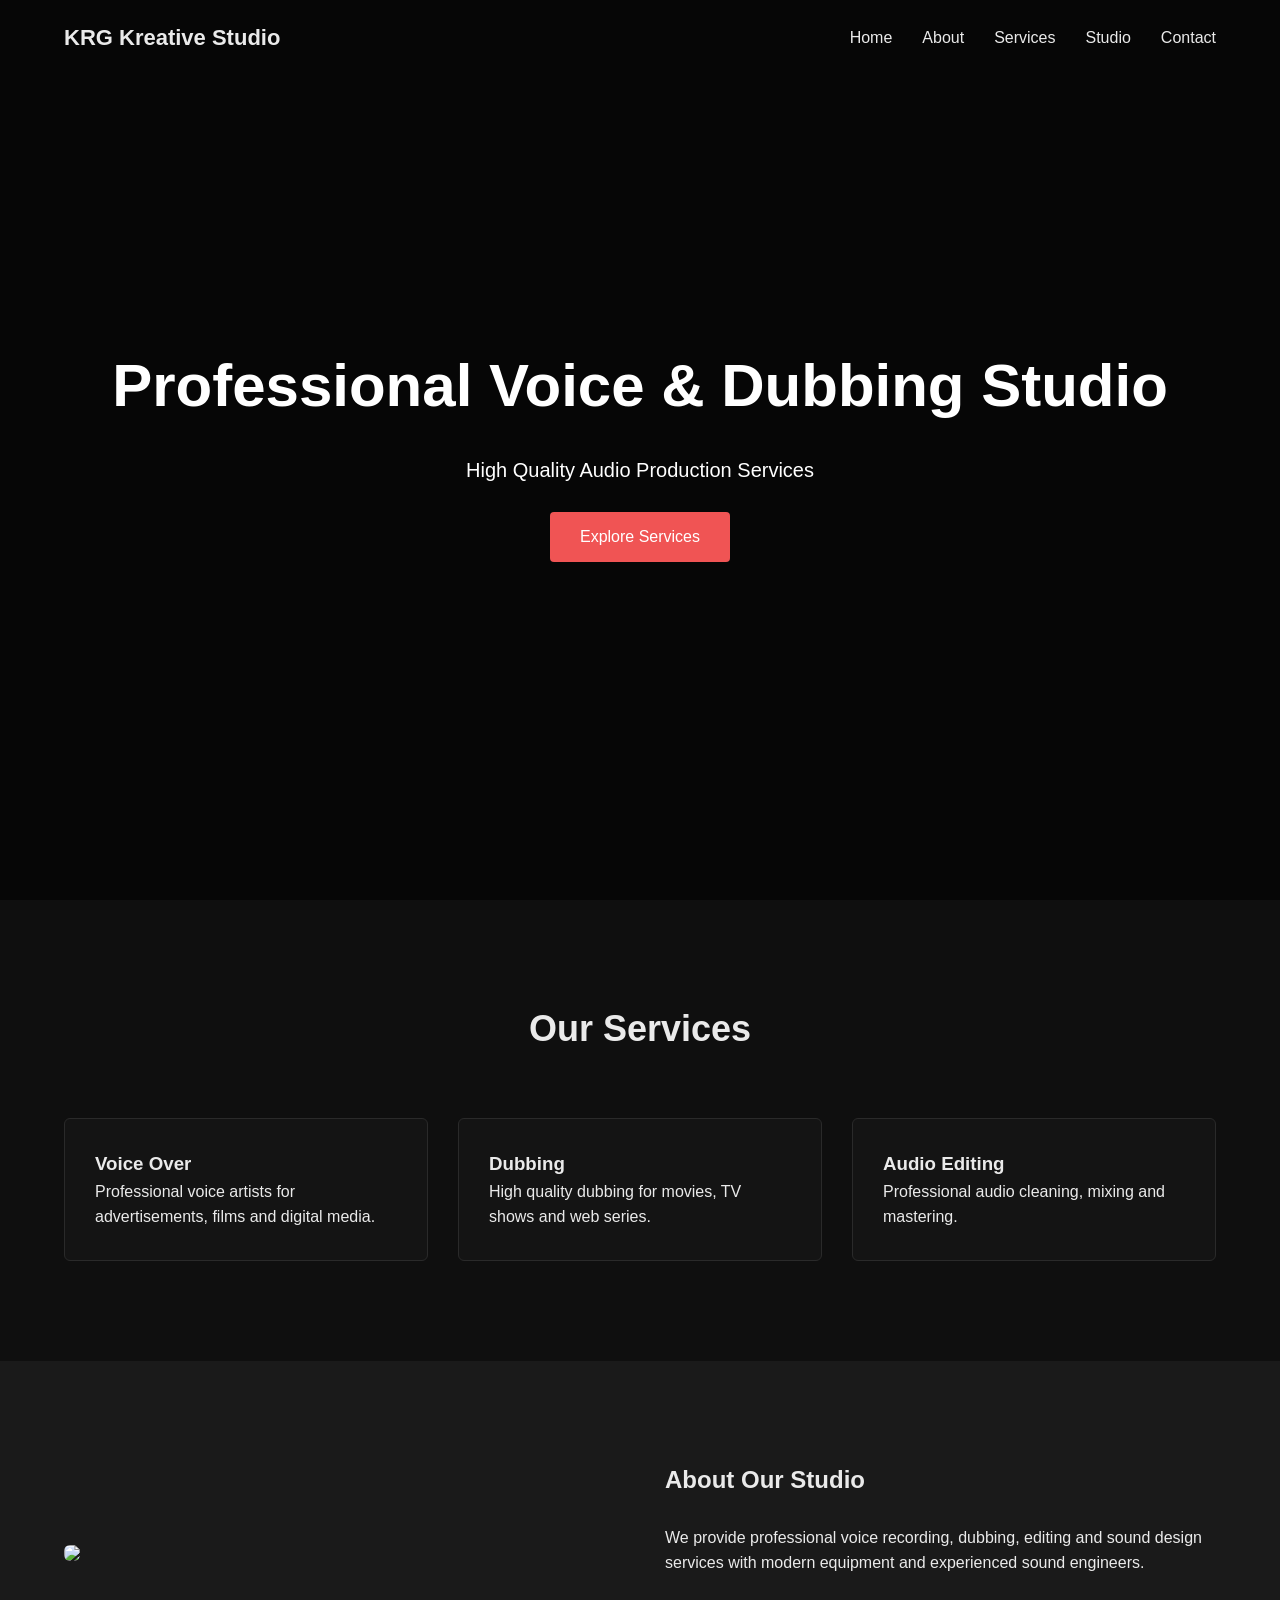
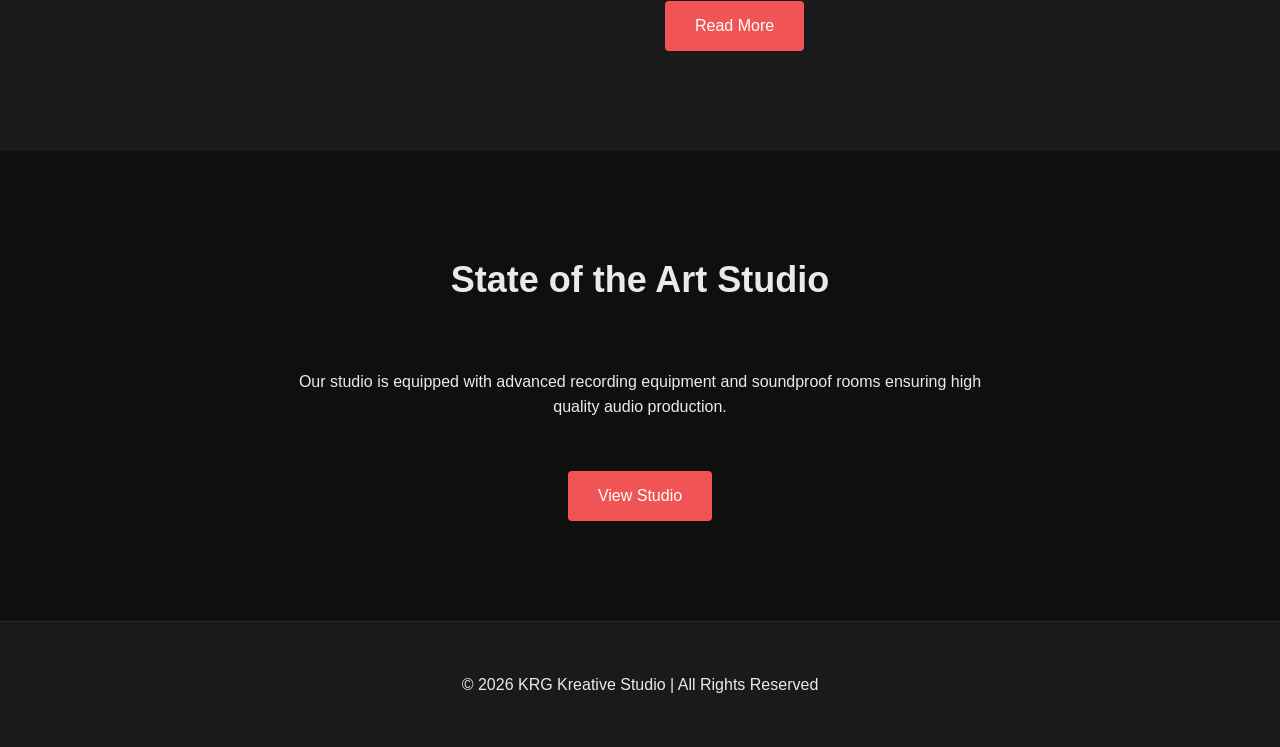
==== index.html @ 0f968c1c "basic structure" ====
<!DOCTYPE html>
<html lang="en">

<head>

    <meta charset="UTF-8">
    <meta name="viewport" content="width=device-width, initial-scale=1.0">

    <title>KRG Kreative Studio</title>

    <link rel="stylesheet" href="css/style.css">

</head>

<body>

    <header>

        <div class="container">

            <nav>

                <div class="logo">
                    KRG Kreative Studio
                </div>

                <ul>
                    <li><a href="index.html">Home</a></li>
                    <li><a href="about.html">About</a></li>
                    <li><a href="services.html">Services</a></li>
                    <li><a href="studio.html">Studio</a></li>
                    <li><a href="contact.html">Contact</a></li>
                </ul>

            </nav>

        </div>

    </header>


    <!-- HERO -->

    <section class="hero">

        <div class="container">

            <h1>Professional Voice & Dubbing Studio</h1>

            <p>High Quality Audio Production Services</p>

            <br>

            <a href="services.html" class="btn">
                Explore Services
            </a>

        </div>

    </section>


    <!-- SERVICES PREVIEW -->

    <section class="services fade">

        <div class="container">

            <h2 class="section-title">
                Our Services
            </h2>

            <div class="grid">

                <div class="card fade">

                    <h3>Voice Over</h3>

                    <p>
                        Professional voice artists for advertisements,
                        films and digital media.
                    </p>

                </div>

                <div class="card fade">

                    <h3>Dubbing</h3>

                    <p>
                        High quality dubbing for movies,
                        TV shows and web series.
                    </p>

                </div>

                <div class="card fade">

                    <h3>Audio Editing</h3>

                    <p>
                        Professional audio cleaning,
                        mixing and mastering.
                    </p>

                </div>

            </div>

        </div>

    </section>


    <!-- ABOUT PREVIEW -->

    <section class="dark-section">

        <div class="container two-col">

            <div class="fade">

                <img src="https://images.unsplash.com/photo-1511379938547-c1f69419868d"
                    style="width:100%; border-radius:6px;">

            </div>

            <div class="fade">

                <h2>
                    About Our Studio
                </h2>

                <br>

                <p>
                    We provide professional voice recording,
                    dubbing, editing and sound design services
                    with modern equipment and experienced
                    sound engineers.
                </p>

                <br>

                <a href="about.html" class="btn">
                    Read More
                </a>

            </div>

        </div>

    </section>


    <!-- STUDIO CTA -->

    <section>

        <div class="container">

            <h2 class="section-title">
                State of the Art Studio
            </h2>

            <p style="text-align:center; max-width:700px; margin:auto;">
                Our studio is equipped with advanced recording
                equipment and soundproof rooms ensuring
                high quality audio production.
            </p>

            <br><br>

            <div style="text-align:center">

                <a href="studio.html" class="btn">
                    View Studio
                </a>

            </div>

        </div>

    </section>


    <footer>

        <div class="container">

            <p>
                © 2026 KRG Kreative Studio | All Rights Reserved
            </p>

        </div>

    </footer>


    <script src="js/script.js"></script>

</body>

</html>
---- css/style.css ----
/* ================================
   GLOBAL THEME VARIABLES
================================ */

:root {
  /* Brand Color */
  --accent: #f05454;

  /* Backgrounds */
  --bg-primary: #0f0f0f;
  --bg-secondary: #1a1a1a;
  --bg-card: #141414;

  /* Text */
  --text-primary: #eaeaea;
  --text-secondary: #bdbdbd;

  /* Borders & shadows */
  --border: #2a2a2a;
  --shadow: 0 10px 25px rgba(0, 0, 0, 0.25);

  /* Layout */
  --container-width: 1200px;
}

/* ================================
   LIGHT THEME
================================ */

body.light {
  --bg-primary: #ffffff;
  --bg-secondary: #f5f5f5;
  --bg-card: #ffffff;

  --text-primary: #111111;
  --text-secondary: #555555;

  --border: #e2e2e2;
}

/* ================================
   RESET
================================ */

* {
  margin: 0;
  padding: 0;
  box-sizing: border-box;
}

body {
  font-family: "Segoe UI", sans-serif;
  background: var(--bg-primary);
  color: var(--text-primary);
  line-height: 1.6;
}

/* ================================
   LAYOUT
================================ */

.container {
  width: 90%;
  max-width: var(--container-width);
  margin: auto;
}

section {
  padding: 100px 0;
}

.section-title {
  text-align: center;
  font-size: 36px;
  margin-bottom: 60px;
}

/* ================================
   HEADER
================================ */

header {
  position: fixed;
  top: 0;
  width: 100%;
  z-index: 1000;
  padding: 20px 0;
  transition: 0.3s;
}

header.scrolled {
  background: var(--bg-secondary);
}

nav {
  display: flex;
  justify-content: space-between;
  align-items: center;
}

.logo {
  font-size: 22px;
  font-weight: 600;
  color: var(--text-primary);
}

nav ul {
  display: flex;
  gap: 30px;
  list-style: none;
}

nav a {
  text-decoration: none;
  color: var(--text-primary);
  font-weight: 500;
  transition: 0.3s;
}

nav a:hover {
  color: var(--accent);
}

/* ================================
   HERO
================================ */

.hero {
  height: 100vh;
  display: flex;
  align-items: center;
  justify-content: center;
  text-align: center;
  color: white;

  background:
    linear-gradient(rgba(0, 0, 0, 0.6), rgba(0, 0, 0, 0.6)),
    url("https://images.unsplash.com/photo-1492724441997-5dc865305da7")
      center/cover no-repeat;
}

.hero h1 {
  font-size: 60px;
  margin-bottom: 20px;
}

.hero p {
  font-size: 20px;
}

/* ================================
   BUTTON
================================ */

.btn {
  display: inline-block;
  padding: 12px 30px;
  background: var(--accent);
  color: white;
  text-decoration: none;
  border-radius: 4px;
  transition: 0.3s;
}

.btn:hover {
  opacity: 0.85;
}

/* ================================
   CARDS
================================ */

.card {
  background: var(--bg-card);
  padding: 30px;
  border-radius: 6px;
  border: 1px solid var(--border);
  transition: 0.3s;
}

.card:hover {
  transform: translateY(-8px);
  box-shadow: var(--shadow);
}

.imgcard {
  /* background: var(--bg-card); */
  padding: 8px 8px 0 8px;
  border-radius: 10px;
  /* border: 1px solid var(--border); */
  transition: 0.6s;
}

.imgcard:hover {
  transform: translateY(-8px);
  /* box-shadow: var(--shadow); */
  border: 1px solid var(--accent);
}

/* ================================
   GRID
================================ */

.grid {
  display: grid;
  grid-template-columns: repeat(auto-fit, minmax(250px, 1fr));
  gap: 30px;
}

/* ================================
   TWO COLUMN
================================ */

.two-col {
  display: grid;
  grid-template-columns: 1fr 1fr;
  gap: 50px;
  align-items: center;
}

/* ================================
   DARK SECTION
================================ */

.dark-section {
  background: var(--bg-secondary);
}

/* ================================
   CONTACT FORM
================================ */
form {
  display: flex;
  flex-direction: column;
  gap: 15px;
  max-width: 700px;
  margin: auto;
}

input,
textarea {
  padding: 12px;
  border: 1px solid var(--border);
  background: var(--bg-card);
  color: var(--text-primary);
  border-radius: 4px;
  font-size: 14px;
  transition: border 0.3s ease, box-shadow 0.3s ease;
}

input::placeholder,
textarea::placeholder {
  color: var(--text-secondary);
}

input:focus,
textarea:focus {
  outline: none;
  border-color: var(--accent);
  box-shadow: 0 0 0 2px rgba(0,0,0,0.05);
}

button {
  background: var(--accent);
  color: white;
  border: none;
  padding: 12px;
  cursor: pointer;
  border-radius: 4px;
  font-weight: 500;
  transition: opacity 0.3s ease;
}

button:hover {
  opacity: 0.9;
}


/* ================================
   FOOTER
================================ */

footer {
  background: var(--bg-secondary);
  padding: 50px 0;
  text-align: center;
  border-top: 1px solid var(--border);
}

/* ================================
   SCROLL ANIMATION
================================ */

.fade {
  opacity: 0;
  transform: translateY(40px);
  transition: 0.8s;
}

.fade.show {
  opacity: 1;
  transform: translateY(0);
}

/* ================================
   RESPONSIVE
================================ */

@media (max-width: 768px) {
  .hero h1 {
    font-size: 36px;
  }

  .two-col {
    grid-template-columns: 1fr;
  }

  nav ul {
    gap: 15px;
  }
}
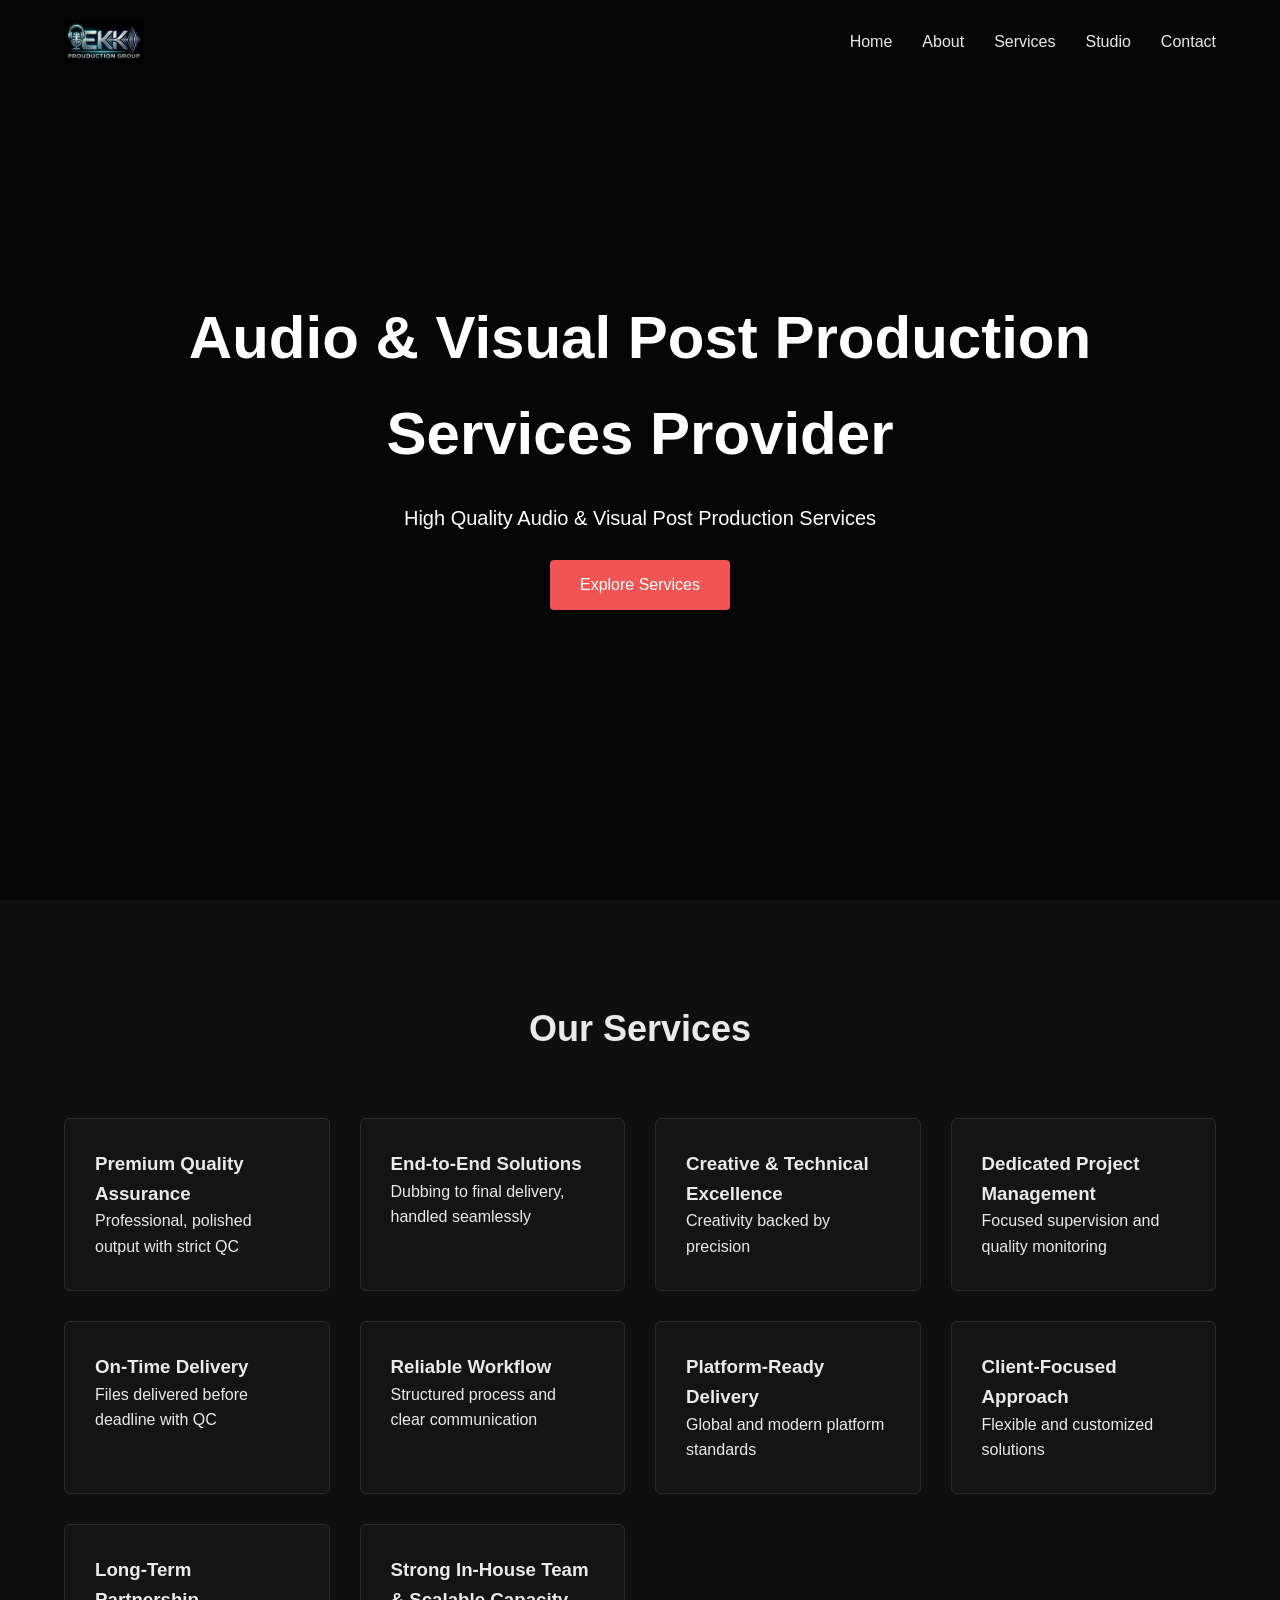
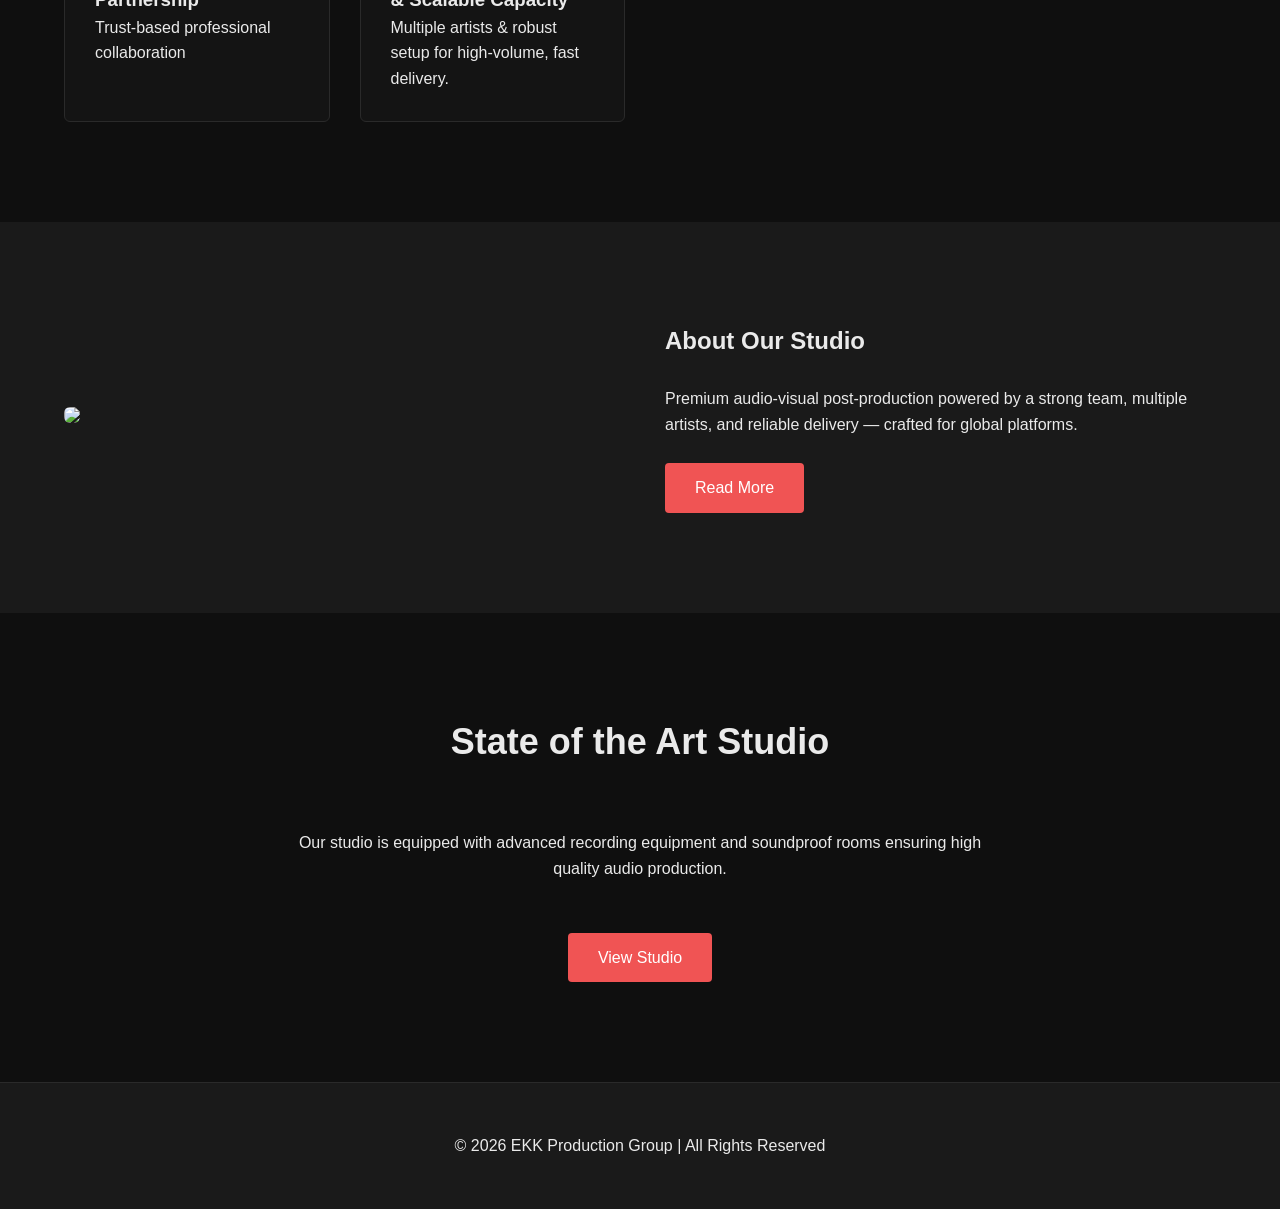
==== commit 79c77660: "updated to final review" ====
--- a/index.html
+++ b/index.html
@@ -6,7 +6,7 @@
     <meta charset="UTF-8">
     <meta name="viewport" content="width=device-width, initial-scale=1.0">
 
-    <title>KRG Kreative Studio</title>
+    <title>EKK Production Group</title>
 
     <link rel="stylesheet" href="css/style.css">
 
@@ -21,10 +21,14 @@
             <nav>
 
                 <div class="logo">
-                    KRG Kreative Studio
-                </div>
-
-                <ul>
+                    <img src="images/logo-2.png" style="width:80px; vertical-align:middle; margin-right:8px;">
+                </div>
+
+                <div class="menu-toggle">
+                    ☰
+                </div>
+
+                <ul class="nav-links">
                     <li><a href="index.html">Home</a></li>
                     <li><a href="about.html">About</a></li>
                     <li><a href="services.html">Services</a></li>
@@ -41,13 +45,13 @@
 
     <!-- HERO -->
 
-    <section class="hero">
-
-        <div class="container">
-
-            <h1>Professional Voice & Dubbing Studio</h1>
-
-            <p>High Quality Audio Production Services</p>
+    <section class="hero home">
+
+        <div class="container">
+
+            <h1>Audio & Visual Post Production Services Provider</h1>
+
+            <p>High Quality Audio & Visual Post Production Services</p>
 
             <br>
 
@@ -62,7 +66,7 @@
 
     <!-- SERVICES PREVIEW -->
 
-    <section class="services fade">
+    <!-- <section class="services fade">
 
         <div class="container">
 
@@ -105,12 +109,177 @@
 
                 </div>
 
+                <div class="card fade">
+
+                    <h3>Audio Recording</h3>
+
+                    <p>
+                        Complete end-to-end production from script to final mastered audio.
+                    </p>
+
+                </div>
+
+                <div class="card fade">
+
+                    <h3>Youtube and Digital Content Localization</h3>
+
+                    <p>
+                        Localization services for YouTube channels and digital content to reach global audiences.
+                    </p>
+
+                </div>
+
+                <div class="card fade">
+
+                    <h3>Sound Design</h3>
+
+                    <p>
+                        Custom sound effects and audio design for films, games and multimedia projects.
+                    </p>
+
+                </div>
+
+                <div class="card fade">
+
+                    <h3>Vertical Reels and Short content</h3>
+
+                    <p>
+                        Specialized audio production for vertical reels and short-form content on social media and OTT
+                        platforms.
+                    </p>
+
+                </div>
+
+                <div class="card fade">
+
+                    <h3>Translation & Localization</h3>
+
+                    <p>
+                        Professional translation, transcription, and localization services for seamless global content
+                        distribution across all media formats.
+                    </p>
+
+                </div>
+
+            </div>
+
+        </div>
+
+    </section> -->
+    <section class="services fade">
+
+        <div class="container">
+
+            <h2 class="section-title">
+                Our Services
+            </h2>
+
+            <div class="grid">
+
+                <div class="card fade">
+
+                    <h3>Premium Quality Assurance</h3>
+
+                    <p>
+                        Professional, polished output with strict QC
+                    </p>
+
+                </div>
+
+                <div class="card fade">
+
+                    <h3>End-to-End Solutions</h3>
+
+                    <p>
+                        Dubbing to final delivery, handled seamlessly
+                    </p>
+
+                </div>
+
+                <div class="card fade">
+
+                    <h3>Creative & Technical Excellence</h3>
+
+                    <p>
+                        Creativity backed by precision
+                    </p>
+
+                </div>
+
+                <div class="card fade">
+
+                    <h3>Dedicated Project Management</h3>
+
+                    <p>
+                        Focused supervision and quality monitoring
+                    </p>
+
+                </div>
+
+                <div class="card fade">
+
+                    <h3>On-Time Delivery</h3>
+
+                    <p>
+                        Files delivered before deadline with QC
+                    </p>
+
+                </div>
+
+                <div class="card fade">
+
+                    <h3>Reliable Workflow</h3>
+
+                    <p>
+                        Structured process and clear communication
+                    </p>
+
+                </div>
+
+                <div class="card fade">
+
+                    <h3>Platform-Ready Delivery</h3>
+
+                    <p>
+                        Global and modern platform standards
+                    </p>
+
+                </div>
+
+                <div class="card fade">
+
+                    <h3>Client-Focused Approach</h3>
+
+                    <p>
+                        Flexible and customized solutions
+                    </p>
+
+                </div>
+
+                <div class="card fade">
+
+                    <h3>Long-Term Partnership</h3>
+
+                    <p>
+                        Trust-based professional collaboration
+                    </p>
+
+                </div>
+
+                <div class="card fade">
+
+                    <h3>Strong In-House Team & Scalable Capacity</h3>
+                    <p>
+                        Multiple artists & robust setup for high-volume, fast delivery.
+                    </p>
+
+                </div>
+
             </div>
 
         </div>
 
     </section>
-
 
     <!-- ABOUT PREVIEW -->
 
@@ -134,10 +303,8 @@
                 <br>
 
                 <p>
-                    We provide professional voice recording,
-                    dubbing, editing and sound design services
-                    with modern equipment and experienced
-                    sound engineers.
+                    Premium audio-visual post-production powered by a strong team, multiple artists, and reliable
+                    delivery — crafted for global platforms.
                 </p>
 
                 <br>
@@ -189,7 +356,7 @@
         <div class="container">
 
             <p>
-                © 2026 KRG Kreative Studio | All Rights Reserved
+                © 2026 EKK Production Group | All Rights Reserved
             </p>
 
         </div>
--- a/css/style.css
+++ b/css/style.css
@@ -55,6 +55,11 @@
   line-height: 1.6;
 }
 
+a{
+  color: var(--text-primary);
+  text-decoration: underline;
+}
+
 /* ================================
    LAYOUT
 ================================ */
@@ -73,6 +78,13 @@
   text-align: center;
   font-size: 36px;
   margin-bottom: 60px;
+}
+
+.section-subtitle {
+  text-align: center;
+  font-size: 18px;
+  color: var(--text-secondary);
+  margin-bottom: 40px;
 }
 
 /* ================================
@@ -122,6 +134,48 @@
 }
 
 /* ================================
+   MOBILE NAV
+================================ */
+
+.menu-toggle {
+  display: none;
+  font-size: 28px;
+  cursor: pointer;
+}
+
+/* Mobile layout */
+
+@media (max-width: 768px) {
+  .menu-toggle {
+    display: block;
+  }
+
+  nav ul {
+    position: absolute;
+    top: 70px;
+    /* left: 80%; */
+    right: 0%;
+    /* width: 100%; */
+    background: var(--bg-secondary);
+
+    flex-direction: column;
+    align-items: center;
+    gap: 20px;
+
+    padding: 25px;
+
+    border-top: 1px solid var(--border);
+
+    display: none;
+  }
+
+  nav ul.active {
+    display: flex;
+    right: 0%;
+  }
+}
+
+/* ================================
    HERO
 ================================ */
 
@@ -132,10 +186,47 @@
   justify-content: center;
   text-align: center;
   color: white;
-
-  background:
-    linear-gradient(rgba(0, 0, 0, 0.6), rgba(0, 0, 0, 0.6)),
-    url("https://images.unsplash.com/photo-1492724441997-5dc865305da7")
+}
+
+.home {
+  background:
+    linear-gradient(rgba(0, 0, 0, 0.6), rgba(0, 0, 0, 0.6)),
+    url("https://res.cloudinary.com/devya77n3/image/upload/v1775036106/imresizer-DSC00965_qvbeff.jpg")
+      center/cover no-repeat;
+}
+
+.about {
+  background:
+    linear-gradient(rgba(0, 0, 0, 0.6), rgba(0, 0, 0, 0.6)),
+    url("https://res.cloudinary.com/devya77n3/image/upload/v1775041635/collage1_p71n1q.jpg")
+      center/cover no-repeat;
+}
+
+.service {
+  background:
+    linear-gradient(rgba(0, 0, 0, 0.6), rgba(0, 0, 0, 0.6)),
+    url("https://res.cloudinary.com/devya77n3/image/upload/v1775590573/MixCollage-08-Apr-2026-01-00-AM-4837_uqttd7.jpg")
+      center/cover no-repeat;
+}
+
+.studio {
+  background:
+    linear-gradient(rgba(0, 0, 0, 0.6), rgba(0, 0, 0, 0.6)),
+    url("https://res.cloudinary.com/devya77n3/image/upload/v1775596814/MixCollage-08-Apr-2026-02-50-AM-77_ussqrb.jpg")
+      center/cover no-repeat;
+}
+
+.studio-intro {
+  background:
+    linear-gradient(rgba(0, 0, 0, 0.6), rgba(0, 0, 0, 0.6)),
+    url("https://res.cloudinary.com/devya77n3/image/upload/v1775597157/MixCollage-08-Apr-2026-02-55-AM-1129_nzo5u0.jpg")
+      center/cover no-repeat;
+}
+
+.contact {
+  background:
+    linear-gradient(rgba(0, 0, 0, 0.6), rgba(0, 0, 0, 0.6)),
+    url("https://res.cloudinary.com/devya77n3/image/upload/v1775601467/MixCollage-08-Apr-2026-04-07-AM-8616_aninln.jpg")
       center/cover no-repeat;
 }
 
@@ -245,7 +336,9 @@
   color: var(--text-primary);
   border-radius: 4px;
   font-size: 14px;
-  transition: border 0.3s ease, box-shadow 0.3s ease;
+  transition:
+    border 0.3s ease,
+    box-shadow 0.3s ease;
 }
 
 input::placeholder,
@@ -257,7 +350,7 @@
 textarea:focus {
   outline: none;
   border-color: var(--accent);
-  box-shadow: 0 0 0 2px rgba(0,0,0,0.05);
+  box-shadow: 0 0 0 2px rgba(0, 0, 0, 0.05);
 }
 
 button {
@@ -275,7 +368,6 @@
   opacity: 0.9;
 }
 
-
 /* ================================
    FOOTER
 ================================ */
@@ -318,4 +410,4 @@
   nav ul {
     gap: 15px;
   }
-}
+}
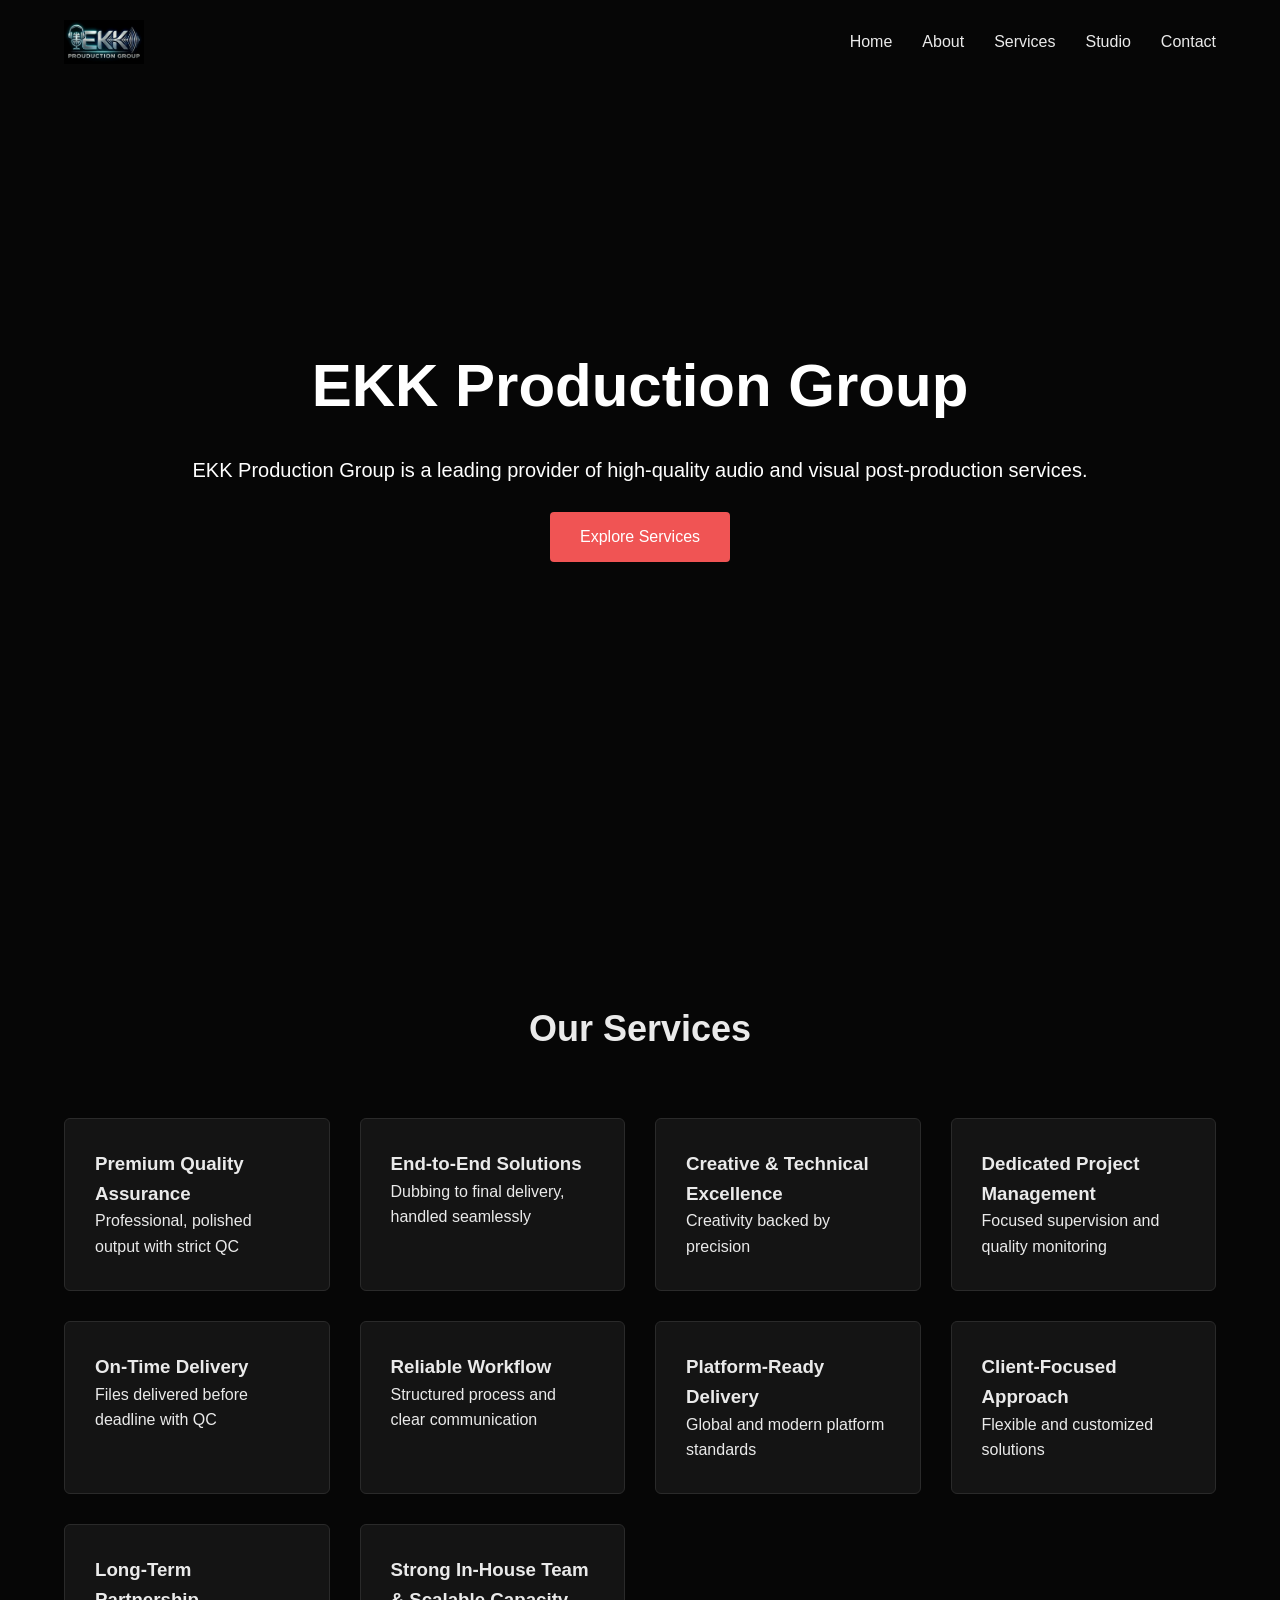
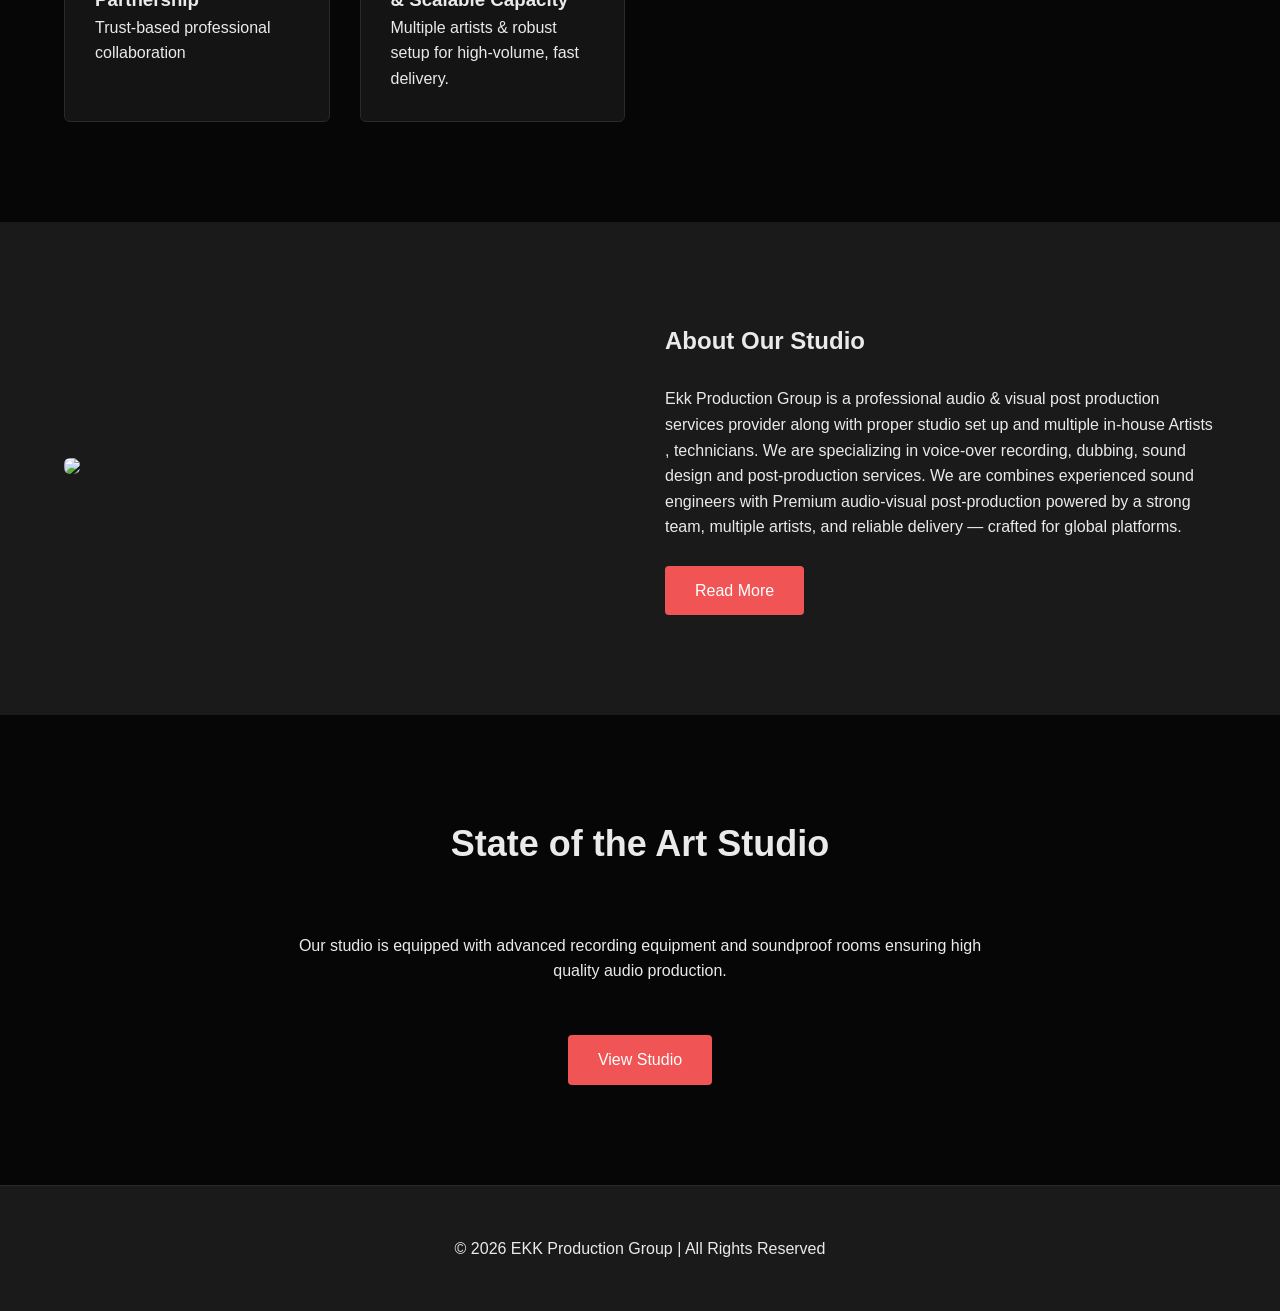
==== commit 1a89b3ec: "animation added" ====
--- a/index.html
+++ b/index.html
@@ -9,6 +9,10 @@
     <title>EKK Production Group</title>
 
     <link rel="stylesheet" href="css/style.css">
+    <link href="https://unpkg.com/aos@2.3.4/dist/aos.css" rel="stylesheet">
+    <link rel="stylesheet" href="https://cdnjs.cloudflare.com/ajax/libs/animate.css/4.1.1/animate.min.css" />
+
+</head>
 
 </head>
 
@@ -49,13 +53,14 @@
 
         <div class="container">
 
-            <h1>Audio & Visual Post Production Services Provider</h1>
-
-            <p>High Quality Audio & Visual Post Production Services</p>
+            <h1 class="animate__animated animate__flipInX">EKK Production Group</h1>
+            <p class="animate__animated animate__slideInLeft animate__delay-1s">EKK Production Group is a leading
+                provider of high-quality
+                audio and visual post-production services.</p>
 
             <br>
 
-            <a href="services.html" class="btn">
+            <a href="services.html" class="btn animate__animated animate__zoomIn animate__delay-2s">
                 Explore Services
             </a>
 
@@ -66,117 +71,17 @@
 
     <!-- SERVICES PREVIEW -->
 
-    <!-- <section class="services fade">
-
-        <div class="container">
-
-            <h2 class="section-title">
+    <section class="serviceSectionBg" data-aos="fade-up">
+
+        <div class="container">
+
+            <h2 class="section-title" data-aos="fade-right">
                 Our Services
             </h2>
 
             <div class="grid">
 
-                <div class="card fade">
-
-                    <h3>Voice Over</h3>
-
-                    <p>
-                        Professional voice artists for advertisements,
-                        films and digital media.
-                    </p>
-
-                </div>
-
-                <div class="card fade">
-
-                    <h3>Dubbing</h3>
-
-                    <p>
-                        High quality dubbing for movies,
-                        TV shows and web series.
-                    </p>
-
-                </div>
-
-                <div class="card fade">
-
-                    <h3>Audio Editing</h3>
-
-                    <p>
-                        Professional audio cleaning,
-                        mixing and mastering.
-                    </p>
-
-                </div>
-
-                <div class="card fade">
-
-                    <h3>Audio Recording</h3>
-
-                    <p>
-                        Complete end-to-end production from script to final mastered audio.
-                    </p>
-
-                </div>
-
-                <div class="card fade">
-
-                    <h3>Youtube and Digital Content Localization</h3>
-
-                    <p>
-                        Localization services for YouTube channels and digital content to reach global audiences.
-                    </p>
-
-                </div>
-
-                <div class="card fade">
-
-                    <h3>Sound Design</h3>
-
-                    <p>
-                        Custom sound effects and audio design for films, games and multimedia projects.
-                    </p>
-
-                </div>
-
-                <div class="card fade">
-
-                    <h3>Vertical Reels and Short content</h3>
-
-                    <p>
-                        Specialized audio production for vertical reels and short-form content on social media and OTT
-                        platforms.
-                    </p>
-
-                </div>
-
-                <div class="card fade">
-
-                    <h3>Translation & Localization</h3>
-
-                    <p>
-                        Professional translation, transcription, and localization services for seamless global content
-                        distribution across all media formats.
-                    </p>
-
-                </div>
-
-            </div>
-
-        </div>
-
-    </section> -->
-    <section class="services fade">
-
-        <div class="container">
-
-            <h2 class="section-title">
-                Our Services
-            </h2>
-
-            <div class="grid">
-
-                <div class="card fade">
+                <div class="card fade" data-aos="fade-up" data-aos-delay="100">
 
                     <h3>Premium Quality Assurance</h3>
 
@@ -186,7 +91,7 @@
 
                 </div>
 
-                <div class="card fade">
+                <div class="card fade" data-aos="fade-up" data-aos-delay="200">
 
                     <h3>End-to-End Solutions</h3>
 
@@ -196,7 +101,7 @@
 
                 </div>
 
-                <div class="card fade">
+                <div class="card fade" data-aos="fade-up" data-aos-delay="300">
 
                     <h3>Creative & Technical Excellence</h3>
 
@@ -206,7 +111,7 @@
 
                 </div>
 
-                <div class="card fade">
+                <div class="card fade" data-aos="fade-up" data-aos-delay="400">
 
                     <h3>Dedicated Project Management</h3>
 
@@ -216,7 +121,7 @@
 
                 </div>
 
-                <div class="card fade">
+                <div class="card fade" data-aos="fade-up" data-aos-delay="500">
 
                     <h3>On-Time Delivery</h3>
 
@@ -226,7 +131,7 @@
 
                 </div>
 
-                <div class="card fade">
+                <div class="card fade" data-aos="fade-up" data-aos-delay="600">
 
                     <h3>Reliable Workflow</h3>
 
@@ -236,7 +141,7 @@
 
                 </div>
 
-                <div class="card fade">
+                <div class="card fade" data-aos="fade-up" data-aos-delay="700">
 
                     <h3>Platform-Ready Delivery</h3>
 
@@ -246,7 +151,7 @@
 
                 </div>
 
-                <div class="card fade">
+                <div class="card fade" data-aos="fade-up" data-aos-delay="800">
 
                     <h3>Client-Focused Approach</h3>
 
@@ -256,7 +161,7 @@
 
                 </div>
 
-                <div class="card fade">
+                <div class="card fade" data-aos="fade-up" data-aos-delay="900">
 
                     <h3>Long-Term Partnership</h3>
 
@@ -266,7 +171,7 @@
 
                 </div>
 
-                <div class="card fade">
+                <div class="card fade" data-aos="fade-up" data-aos-delay="1000">
 
                     <h3>Strong In-House Team & Scalable Capacity</h3>
                     <p>
@@ -283,11 +188,11 @@
 
     <!-- ABOUT PREVIEW -->
 
-    <section class="dark-section">
+    <section class="dark-section" data-aos="fade-up">
 
         <div class="container two-col">
 
-            <div class="fade">
+            <div data-aos="fade-down" data-aos-easing="linear" data-aos-duration="3000">
 
                 <img src="https://images.unsplash.com/photo-1511379938547-c1f69419868d"
                     style="width:100%; border-radius:6px;">
@@ -296,20 +201,25 @@
 
             <div class="fade">
 
-                <h2>
+                <h2 data-aos="zoom-in">
                     About Our Studio
                 </h2>
 
                 <br>
 
-                <p>
+                <p data-aos="zoom-in">
+                    Ekk Production Group is a professional audio & visual post production services provider along with
+                    proper
+                    studio set up and multiple in-house Artists , technicians. We are specializing in voice-over
+                    recording,
+                    dubbing, sound design and post-production services. We are combines experienced sound engineers with
                     Premium audio-visual post-production powered by a strong team, multiple artists, and reliable
                     delivery — crafted for global platforms.
                 </p>
 
                 <br>
 
-                <a href="about.html" class="btn">
+                <a href="about.html" class="btn" data-aos="fade-left">
                     Read More
                 </a>
 
@@ -322,15 +232,15 @@
 
     <!-- STUDIO CTA -->
 
-    <section>
-
-        <div class="container">
-
-            <h2 class="section-title">
+    <section class="studio" data-aos="fade-up">
+
+        <div class="container">
+
+            <h2 class="section-title" data-aos="fade-right">
                 State of the Art Studio
             </h2>
 
-            <p style="text-align:center; max-width:700px; margin:auto;">
+            <p style="text-align:center; max-width:700px; margin:auto;" data-aos="zoom-in" data-aos-delay="200">
                 Our studio is equipped with advanced recording
                 equipment and soundproof rooms ensuring
                 high quality audio production.
@@ -340,7 +250,7 @@
 
             <div style="text-align:center">
 
-                <a href="studio.html" class="btn">
+                <a href="studio.html" class="btn" data-aos="fade-left">
                     View Studio
                 </a>
 
@@ -363,7 +273,7 @@
 
     </footer>
 
-
+    <script src="https://unpkg.com/aos@2.3.4/dist/aos.js"></script>
     <script src="js/script.js"></script>
 
 </body>
--- a/css/style.css
+++ b/css/style.css
@@ -55,7 +55,7 @@
   line-height: 1.6;
 }
 
-a{
+a {
   color: var(--text-primary);
   text-decoration: underline;
 }
@@ -227,6 +227,76 @@
   background:
     linear-gradient(rgba(0, 0, 0, 0.6), rgba(0, 0, 0, 0.6)),
     url("https://res.cloudinary.com/devya77n3/image/upload/v1775601467/MixCollage-08-Apr-2026-04-07-AM-8616_aninln.jpg")
+      center/cover no-repeat;
+}
+
+.gallery {
+  background:
+    linear-gradient(rgba(0, 0, 0, 0.6), rgba(0, 0, 0, 0.6)),
+    url("https://res.cloudinary.com/devya77n3/image/upload/v1775737399/pngtree-black-and-grey-wall-image-background-picture-image_1172485_gzo31i.png")
+      center/cover no-repeat;
+}
+
+.consoleBg {
+  background:
+    linear-gradient(rgba(0, 0, 0, 0.6), rgba(0, 0, 0, 0.6)),
+    url("https://res.cloudinary.com/devya77n3/image/upload/v1775737642/fader-digital-mixing-console-with-volume-meter_169016-5233_jmhzwo.avif")
+      center/cover no-repeat;
+}
+
+.equipmentBg {
+  background:
+    linear-gradient(rgba(0, 0, 0, 0.6), rgba(0, 0, 0, 0.6)),
+    url("https://res.cloudinary.com/devya77n3/image/upload/v1775737801/music-studio-equipment-stockcake_se9ukf.webp")
+      center/cover no-repeat;
+}
+
+.telephoneBg {
+  background:
+    linear-gradient(rgba(0, 0, 0, 0.6), rgba(0, 0, 0, 0.6)),
+    url("https://res.cloudinary.com/devya77n3/image/upload/v1775738314/34781_fqv4gt.jpg")
+      center/cover no-repeat;
+}
+
+.emailBg {
+  background:
+    linear-gradient(rgba(0, 0, 0, 0.6), rgba(0, 0, 0, 0.6)),
+    url("https://res.cloudinary.com/devya77n3/image/upload/v1775738486/images_zn7jc5.jpg")
+      center/cover no-repeat;
+}
+
+.mapSectionBg {
+  background:
+    linear-gradient(rgba(0, 0, 0, 0.6), rgba(0, 0, 0, 0.6)),
+    url("https://res.cloudinary.com/devya77n3/image/upload/v1775834284/map-time-zones-infographics-time-wallpaper-preview_bk7iam.jpg")
+      center/cover no-repeat;
+}
+
+.serviceSectionBg {
+  background:
+    linear-gradient(rgba(0, 0, 0, 0.6), rgba(0, 0, 0, 0.6)),
+    url("https://res.cloudinary.com/devya77n3/image/upload/v1775834928/music-vinyl-record-label-with-sound-notes_1017-33905_wcbivw.avif")
+      center/cover no-repeat;
+}
+
+.whyChooseUsBg {
+  background:
+    linear-gradient(rgba(0, 0, 0, 0.6), rgba(0, 0, 0, 0.6)),
+    url("https://res.cloudinary.com/devya77n3/image/upload/v1775835922/istockphoto-518281016-612x612_lk1dpr.jpg")
+      center/cover no-repeat;
+}
+
+.whatWeOfferBg {
+  background:
+    linear-gradient(rgba(0, 0, 0, 0.6), rgba(0, 0, 0, 0.6)),
+    url("https://res.cloudinary.com/devya77n3/image/upload/v1775841608/download_ig1tjd.jpg")
+      center/cover no-repeat;
+}
+
+.testimonialsBg {
+  background:
+    linear-gradient(rgba(0, 0, 0, 0.6), rgba(0, 0, 0, 0.6)),
+    url("https://res.cloudinary.com/devya77n3/image/upload/v1775843318/pngtree-template-for-3d-review-designs-image_3683798_kgm8db.jpg")
       center/cover no-repeat;
 }
 
@@ -275,17 +345,48 @@
 }
 
 .imgcard {
-  /* background: var(--bg-card); */
   padding: 8px 8px 0 8px;
   border-radius: 10px;
-  /* border: 1px solid var(--border); */
-  transition: 0.6s;
-}
-
+  overflow: hidden;
+  position: relative; /* 🔥 REQUIRED for overlay */
+  transition:
+    transform 0.5s ease,
+    box-shadow 0.5s ease;
+}
+
+/* Image styling */
+.imgcard img {
+  width: 100%;
+  height: 250px;
+  object-fit: cover;
+  border-radius: 10px;
+  transition: transform 0.5s ease; /* 🔥 smooth zoom */
+}
+
+/* Card hover (optional but recommended) */
 .imgcard:hover {
   transform: translateY(-8px);
-  /* box-shadow: var(--shadow); */
-  border: 1px solid var(--accent);
+  box-shadow: var(--shadow);
+  border: 1px solid var(--text-primary);
+}
+
+/* Image zoom */
+.imgcard:hover img {
+  transform: scale(1.4);
+}
+
+/* Overlay */
+.imgcard::after {
+  content: "";
+  position: absolute;
+  inset: 0;
+  background: rgba(0, 0, 0, 0);
+  transition: 0.4s;
+  pointer-events: none; /* 🔥 prevents blocking hover */
+}
+
+.imgcard:hover::after {
+  background: rgba(0, 0, 0, 0.1);
 }
 
 /* ================================
@@ -410,4 +511,4 @@
   nav ul {
     gap: 15px;
   }
-}+}
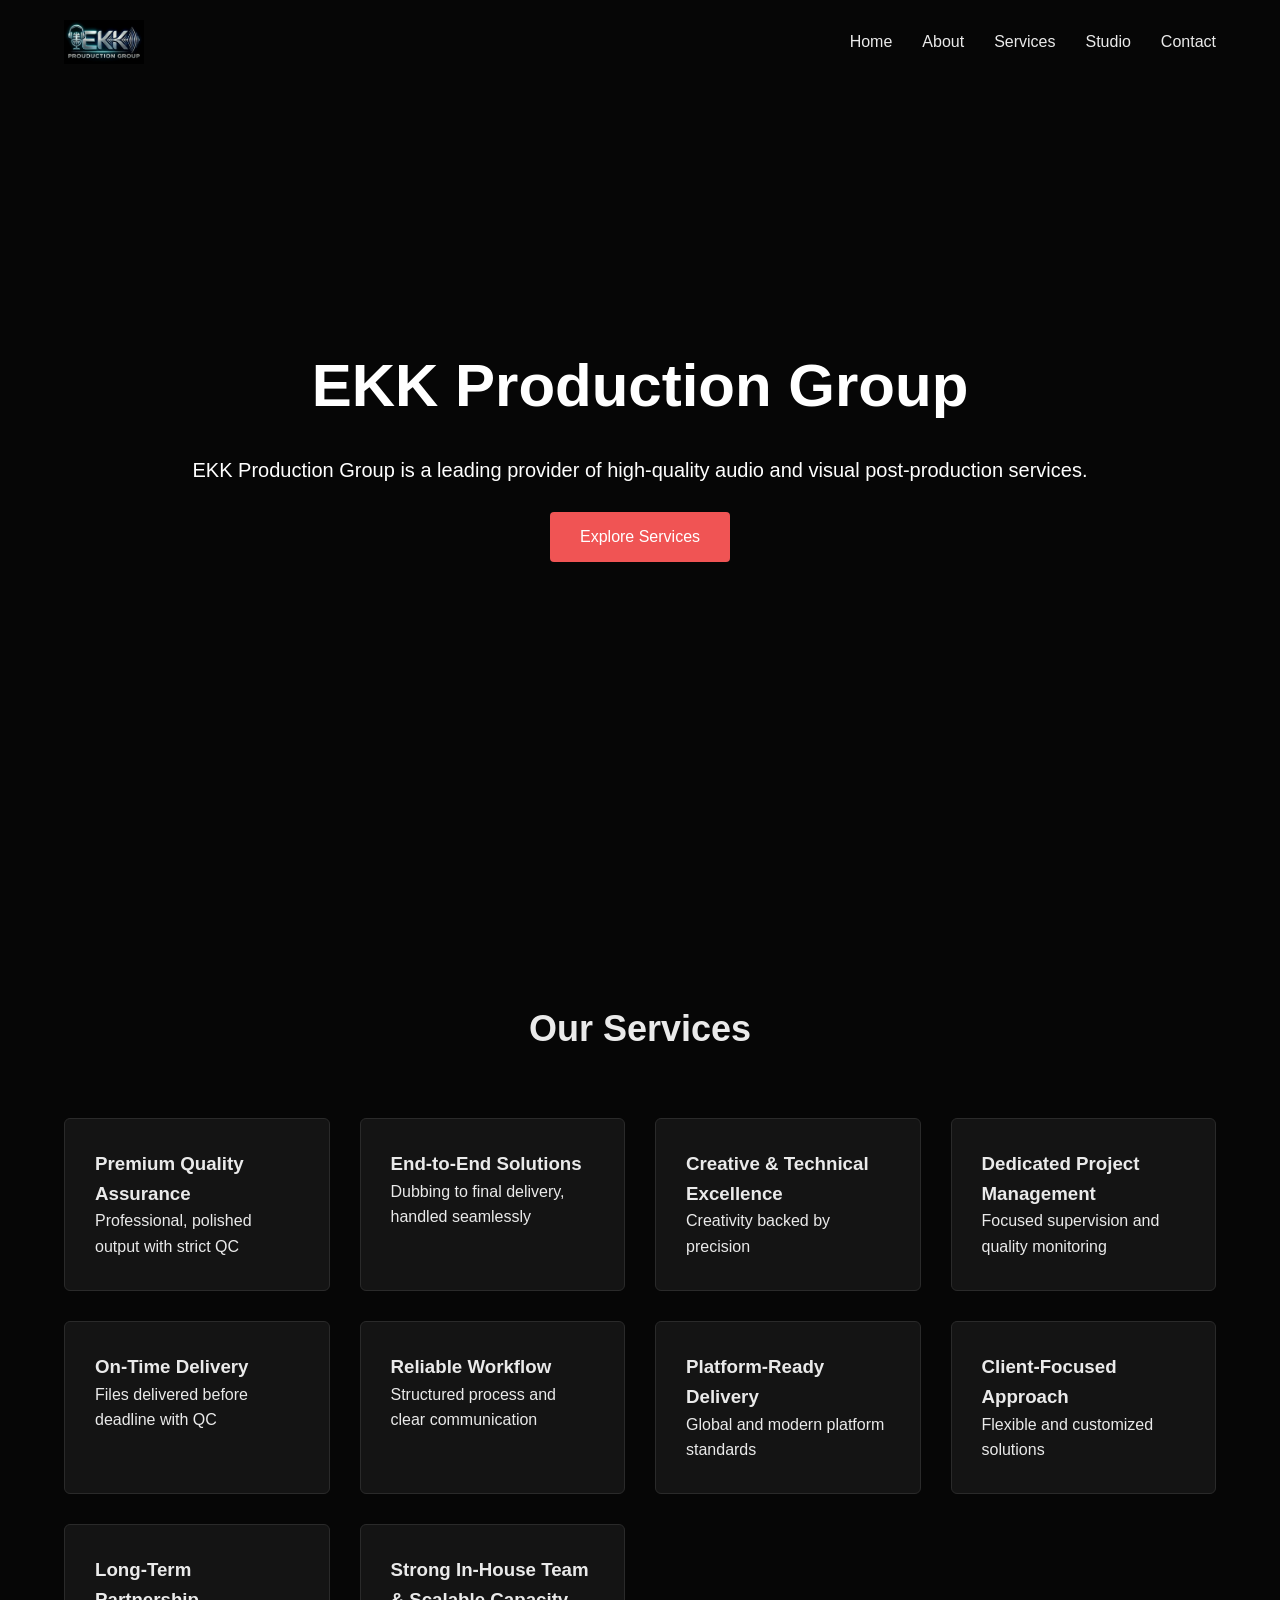
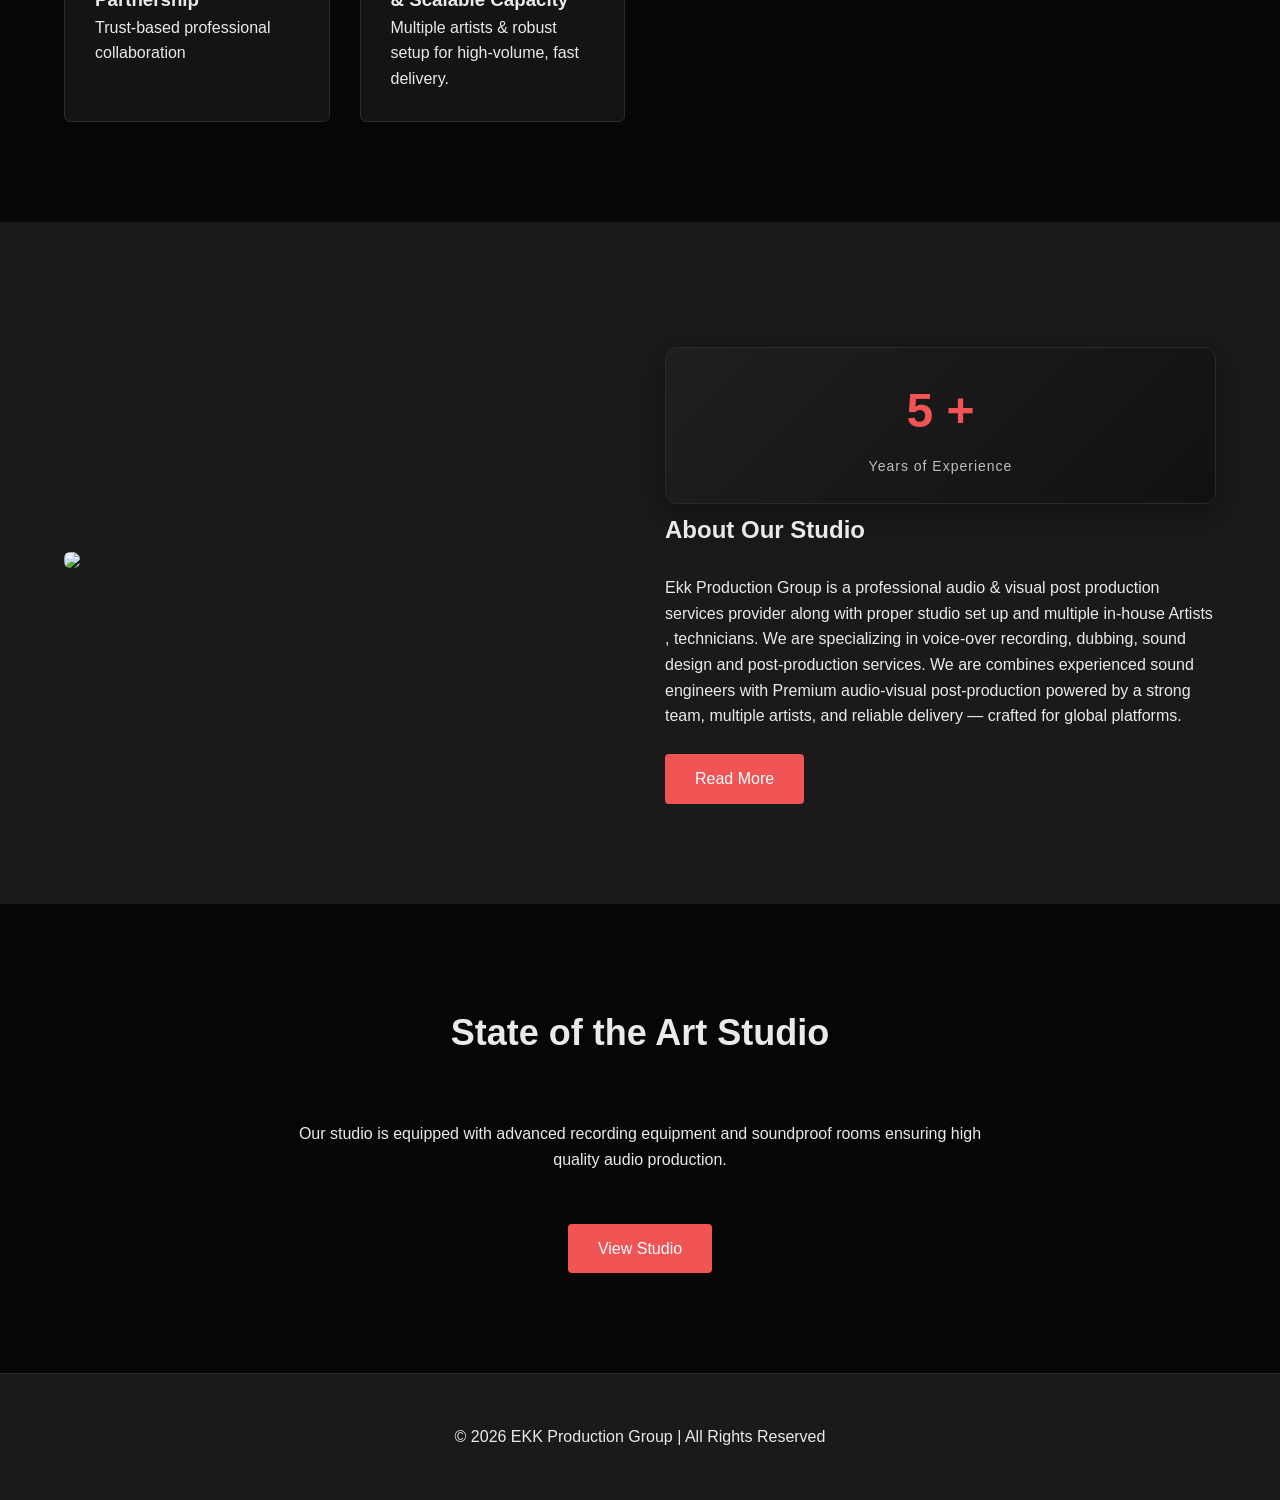
==== commit 91d636bd: "exp added" ====
--- a/index.html
+++ b/index.html
@@ -8,6 +8,7 @@
 
     <title>EKK Production Group</title>
 
+    <link rel="icon" href="images/favicon.ico">
     <link rel="stylesheet" href="css/style.css">
     <link href="https://unpkg.com/aos@2.3.4/dist/aos.css" rel="stylesheet">
     <link rel="stylesheet" href="https://cdnjs.cloudflare.com/ajax/libs/animate.css/4.1.1/animate.min.css" />
@@ -199,7 +200,14 @@
 
             </div>
 
+
             <div class="fade">
+                <div class="experience-box">
+                    <div class="exp-inner">
+                        <span id="expCount">0 +</span>
+                        <p>Years of Experience</p>
+                    </div>
+                </div>
 
                 <h2 data-aos="zoom-in">
                     About Our Studio
--- a/css/style.css
+++ b/css/style.css
@@ -512,3 +512,66 @@
     gap: 15px;
   }
 }
+
+
+
+
+
+/* Experience Box - Premium UI */
+
+.experience-box {
+    margin-top: 25px;
+    display: inline-block;
+    width: 100%;
+}
+
+.exp-inner {
+    background: linear-gradient(135deg, #1f1f1f, #111);
+    border: 1px solid var(--border);
+    border-radius: 12px;
+    padding: 25px 35px;
+    text-align: center;
+    box-shadow: 0 10px 30px rgba(0,0,0,0.4);
+    position: relative;
+    overflow: hidden;
+    transition: 0.4s;
+}
+
+/* Glow effect */
+.exp-inner::before {
+    content: "";
+    position: absolute;
+    width: 120%;
+    height: 120%;
+    background: radial-gradient(circle, rgba(240,84,84,0.2), transparent 70%);
+    top: -10%;
+    left: -10%;
+    opacity: 0;
+    transition: 0.4s;
+}
+
+.exp-inner:hover::before {
+    opacity: 1;
+}
+
+/* Hover lift */
+.exp-inner:hover {
+    transform: translateY(-5px);
+    border-color: var(--accent);
+}
+
+/* Number styling */
+.exp-inner span {
+    font-size: 48px;
+    font-weight: bold;
+    color: var(--accent);
+    display: block;
+}
+
+/* Text styling */
+.exp-inner p {
+    margin-top: 5px;
+    font-size: 14px;
+    color: var(--text-secondary);
+    letter-spacing: 1px;
+}
